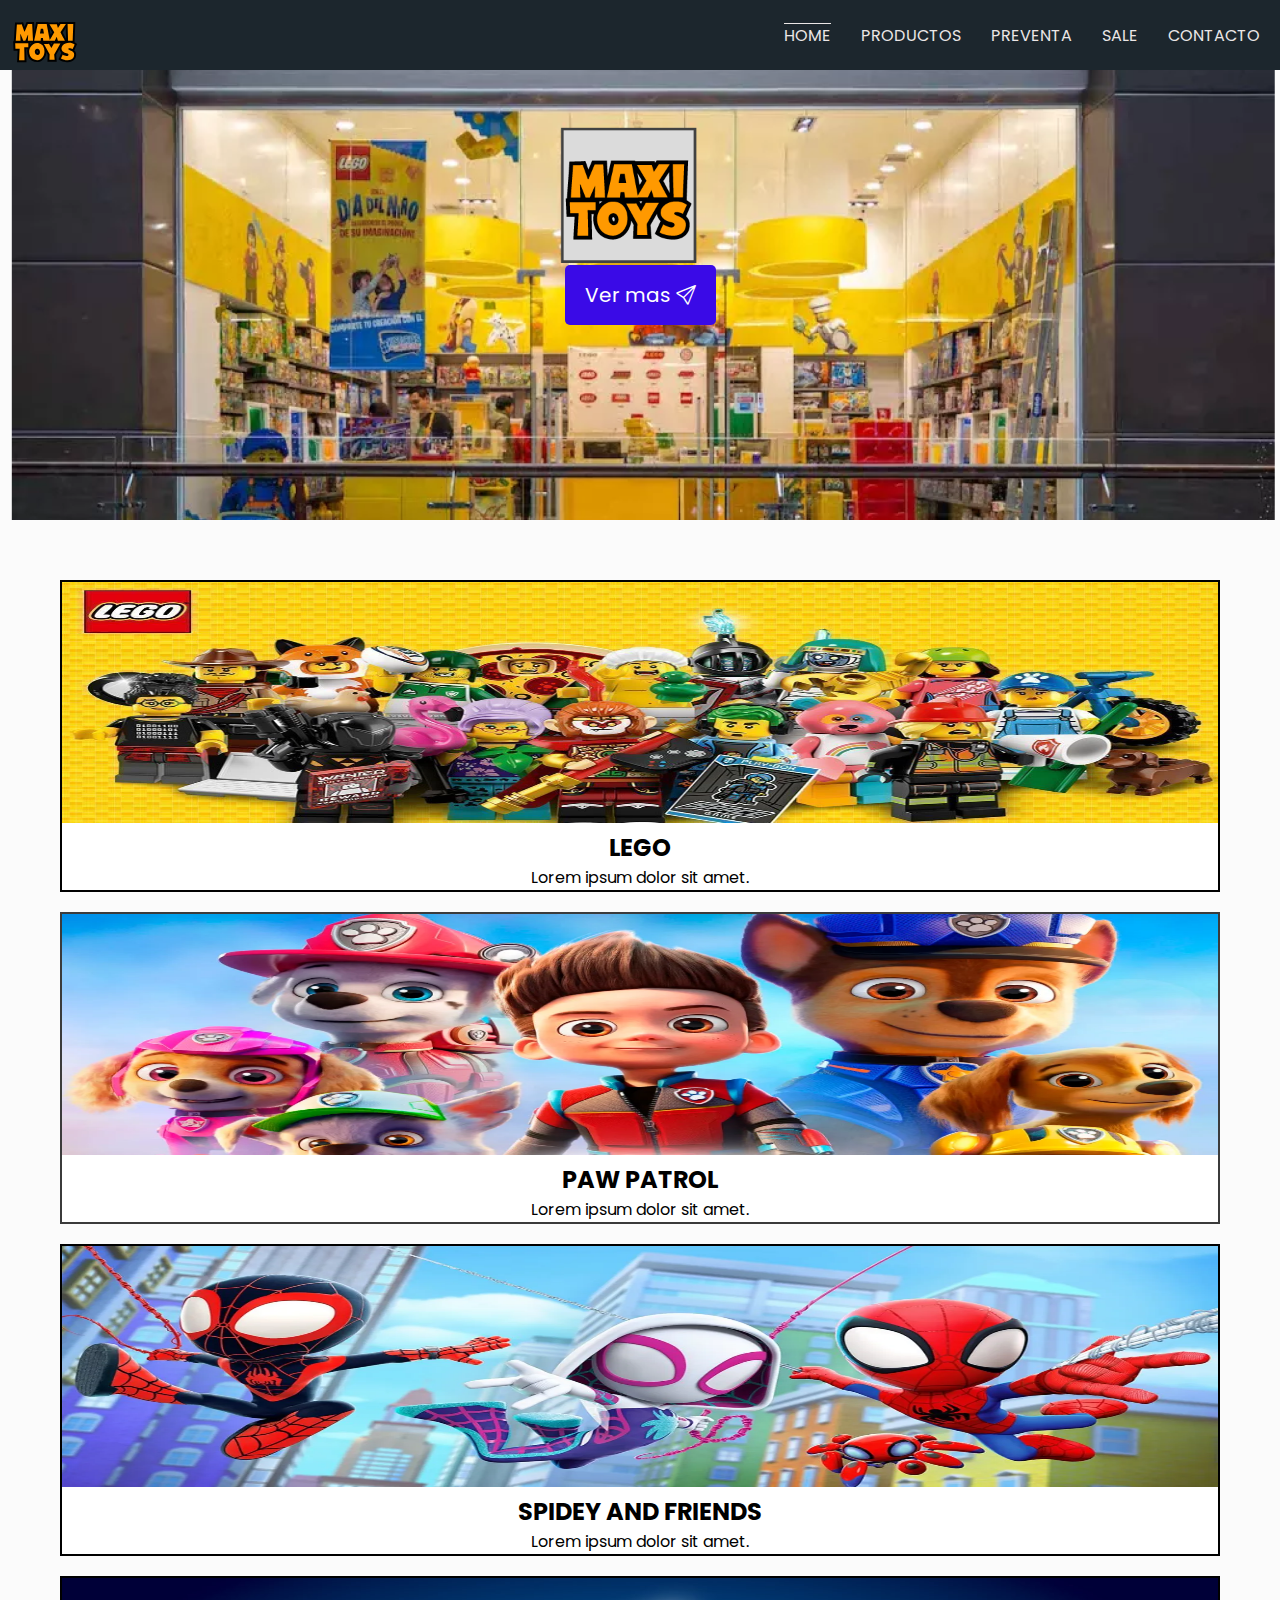
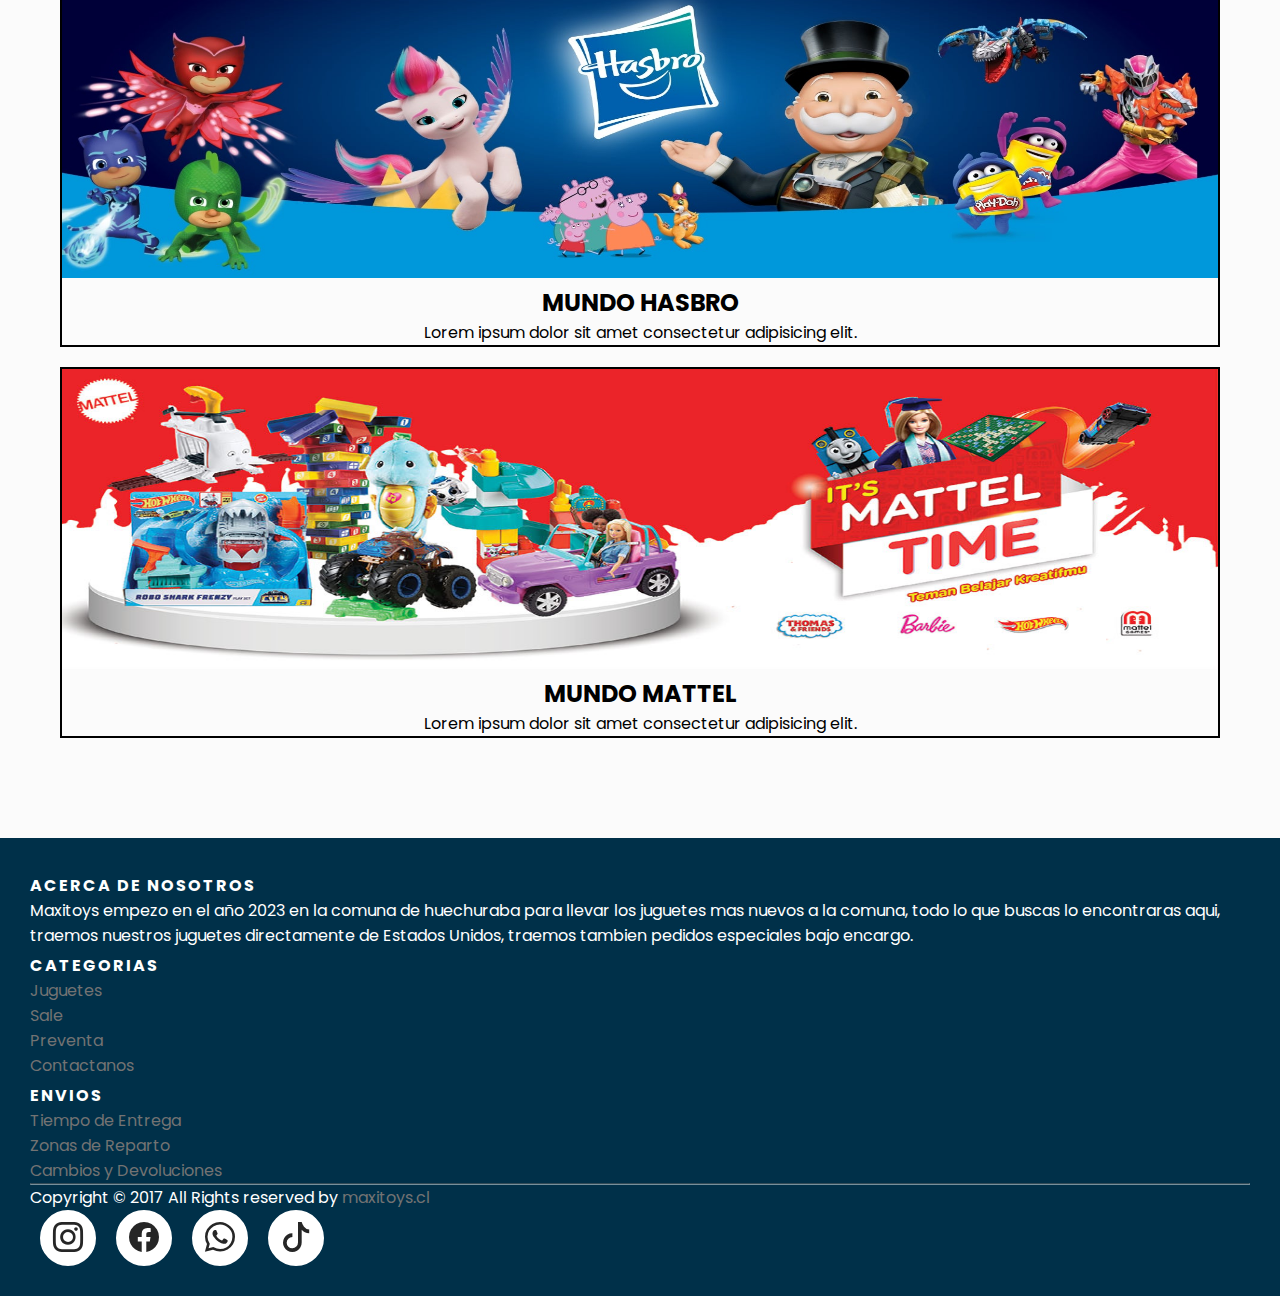
==== index.html @ bf6812b2 "este es mi proyecto" ====
<!DOCTYPE html>
<html lang="en">
<head>
    <meta charset="UTF-8">
    <meta name="viewport" content="width=device-width, initial-scale=1.0">
    <link href="https://cdn.jsdelivr.net/npm/bootstrap@5.3.2/dist/css/bootstrap.min.css" rel="stylesheet" integrity="sha384-T3c6CoIi6uLrA9TneNEoa7RxnatzjcDSCmG1MXxSR1GAsXEV/Dwwykc2MPK8M2HN" crossorigin="anonymous">
    <link rel="stylesheet" href="./styles/main.css">
    <link rel="stylesheet" href="https://cdn.jsdelivr.net/npm/bootstrap-icons@1.11.1/font/bootstrap-icons.css">
    <title>Document</title>
</head>
<body>
    <!-- ---------------------------------menu de navegacion------------------------->

 <nav class="menu__navegacion">
       <div class="logo">
           <a href=""><img src="./imagenes/nuevo logo.svg" alt="logo">
           </div></a>
        <ul class="menu_lista">
                   <li class="item_menu active"><a class="item_menu_link" href="./index.html">Home</a></li>
                   <li class="item_menu"> <a class="item_menu_link" href="./paginas/productos.html">Productos</a></li>
                   <li class="item_menu"> <a class="item_menu_link" href="./paginas/preventa.html">Preventa</a></li>
                   <li class="item_menu"> <a class="item_menu_link" href="./paginas/sale.html">Sale</a></li>
                   <li class="item_menu"> <a class="item_menu_link" href="./paginas/contacto.html">Contacto</a></li>
   
       </ul>
      
 </nav>

 <!-------------------------------- header--------------------------------------->
 <header class="anuncio_principal">
    
    <button>Ver mas <i class="bi bi-send"></i></button>
 </header>

<!-----------------------main---------------------------------->
<main>
    <section class="productos">

        <div class="verde">
            <a href="./paginas/productos.html"><img src="./imagenes/pawpatrolestreno.jpg.webp" alt="">
            </a>
            <h2>PAW PATROL</h2>
            <p>Lorem ipsum dolor sit amet.</p>
        </div>


        <div class="rojo"> 
            <a href="./paginas/productos.html"> <img src="./imagenes/spidey-and-his-amazing-friends.webp" alt="">
            </a>
            <h2>SPIDEY AND FRIENDS</h2>
            <p>Lorem ipsum dolor sit amet.</p>
        </div>


        <div class="amarillo">
            <a href="./paginas/productos.html">
                <img src="./imagenes/arte-1200x630-recuperado_b64503fd-a3c8-4148-9c1f-fc9bdb7682ab.webp" alt="">
            </a>
            <h2>LEGO </h2>
            <p> Lorem ipsum dolor sit amet.</p>

        </div>
        <div class="hasbro">
            <a href="#"> <img src="./imagenes/shop-home-bsa-image-desktop.jpeg" alt=""></a>
            <h2>MUNDO HASBRO</h2>
            <p>Lorem ipsum dolor sit amet consectetur adipisicing elit.</p>

        </div>
        <div class="mattel">
            <a href="#"><img src="./imagenes/Mattel Official Store Klik Indomaret.jpeg" alt=""></a>
            <h2>MUNDO MATTEL</h2>
            <p>Lorem ipsum dolor sit amet consectetur adipisicing elit.</p>
        </div>


    </section>
   
</main>


<!----------------------------footer-------------------------------------------------------------------->
<footer class="site_footer">
    <div class="container">
        <div class="row">
            <div class="col-sm-12 col-md-6">
                <h6>Acerca de Nosotros</h6>
                <p class="text-justify">Maxitoys empezo en el año 2023 en la comuna 
                    de huechuraba para llevar los juguetes mas nuevos a la comuna, todo
                    lo que buscas lo encontraras aqui, traemos nuestros juguetes directamente 
                    de Estados Unidos, traemos tambien pedidos especiales bajo encargo.</p>
            </div>
            <div class="col-xs-6 col-md-3">
                <h6>Categorias</h6>
                <ul class="footer_links">
                    <li><a href="#">Juguetes</a></li>
                    <li><a href="#">Sale</a></li>
                    <li><a href="#">Preventa</a></li>
                    <li><a href="#">Contactanos</a></li>
                </ul>
            </div>
            
            <div class="col-xs-6 col-md-3">
                <h6>Envios</h6>
                <ul class="footer_links">
                    <li><a href="#">Tiempo de Entrega</a></li>
                    <li><a href="#">Zonas de Reparto</a></li>
                    <li><a href="#">Cambios y Devoluciones</a></li>

                </ul>
            </div>
            <hr>
            <div class="container">
                <div class="row">
                    <div class="col-md-8 col-sm-6 col-xs-12">
                        <p class="copyright-text"> Copyright &copy; 2017 All Rights reserved by <a href="#">maxitoys.cl</a></p>
                    </div>

                </div>

            </div>
            <div class="col-md-4 col-sm-6 col-xs-12">
                <ul class="lista_footer">
                    <li> 
                        <a href=""><i class="bi bi-instagram icon"></i></a>
                    </li>
                    <li>
                        <a href=""><i class="bi bi-facebook icon"></i></a>
                    </li>
                    <li>
                        <a href=""><i class="bi bi-whatsapp icon"></i></a>
                    </li>
                    <li>
                        <a href=""><i class="bi bi-tiktok icon"></i></a>
                    </li>
                </ul>
         
            </div>
            

        </div>

    </div>

</footer>
<script src="https://cdn.jsdelivr.net/npm/bootstrap@5.3.2/dist/js/bootstrap.bundle.min.js" integrity="sha384-C6RzsynM9kWDrMNeT87bh95OGNyZPhcTNXj1NW7RuBCsyN/o0jlpcV8Qyq46cDfL" crossorigin="anonymous"></script>  

</body>
</html>
---- styles/main.css ----
@import url('https://fonts.googleapis.com/css2?family=Poppins:wght@300&family=Red+Hat+Display:wght@500&family=Roboto&display=swap');
*{
    margin: 0;
    padding: 0;
    box-sizing: 0;
    font-family: 'Poppins', sans-serif;

}
body{
    background-color: rgba(251, 251, 251, 0.885);
}


/************* menu navegacion ***********************/
.menu__navegacion{
    display: flex;
    flex-direction: row;
    justify-content: space-between;
    padding: 10px;
    background-color:#1c262d;
    position: sticky;
    top:0;
}
.menu_lista{
    display: flex;
    justify-content: space-between;
    align-items: center;
    list-style-type: none;
    gap: 20px;
    flex-direction:row;
    cursor: pointer;
}
.item_menu_link{
    text-decoration: none;
    text-transform: uppercase;
    color:#ebe6e6;
    margin-right: 10px;
    cursor: pointer;
}
.menu_lista a:hover{
    color:rgb(255, 39, 197);
}

.active a{
    text-decoration:overline; 
}


.logo{
    width: 70px;
    height: 50px;
    cursor: pointer;

}
/********************** header **********************/

   
    

.anuncio_principal{
    width: 100%;
    height: 50vh;
    min-height: 350px;
    background: url(../imagenes/banner-pagina-web-maxitoys.png);
    background-size: cover;
    background-position: center;
   display: flex;
   flex-direction: column;
   justify-content:center;
   align-items:center

}
header h1{
    font-size: 40px;
    text-align: center;
    color: #fff;
    text-transform: capitalize;
    background-color: #1e191cf1; 
    border-radius: 3px;
    width: 500px;
}
header button{
    padding: 15px 20px;
    font-size: 20px;
    border:none;
    border-radius: 5px;
    outline: none;
    cursor: pointer;
    background: #3a0ae7;
    margin: 20px;
    color: #fff;
  
}
/********* main *********/


   /************** pagina principal***********/

.productos{
    display: grid;
    grid-template-columns: 1fr 1fr 1fr;
    grid-row: 1fr  ;
    grid-template-areas: 
    " amarillo rojo verde "
    " hasbro hasbro hasbro "
    "mattel mattel mattel";
    margin: 60px;
    gap:20px;
}
.hasbro{
    grid-area: hasbro;
    text-align: center;
    border: 2px solid black;

}
.hasbro img{
    width: 100%;
    height: 300px;
}
.mattel{
    grid-area: mattel;
    text-align: center;
    border: 2px solid black;
}
.mattel img{
    width: 100%;
    height: 300px;
}
.rojo{
    background-color:#fff;
    grid-area: rojo;
    border: 2px solid black;
    text-align: center;

}
.rojo img{
    width: 100%;
    height:241px;
}
.verde img{
    width: 100%;
    height: 241px;
    
}
.amarillo img{
    width: 100%;
    height: 241px;
}
.amarillo{
    background-color: #fff;
    grid-area: amarillo;
    border: 2px solid black;
    text-align: center;
}
.verde{
    background-color:#fff;
    grid-area: verde;
    border: 2px solid rgba(0, 0, 0, 0.767);
    text-align:center;

}

/************ footer ***********/
footer{
    margin-top: 100px;
    background-color:#003049;
    padding: 30px;
    color: #fff;
    display: flex;
    justify-content: center;
   
}
.lista_footer{
    display: flex;
    
  
}
.lista_footer li{
    list-style: none;
    
}
.lista_footer li a{
    width: 50px;
    height: 50px;
    background-color: #fff;
    text-align: center;
    line-height: 50px;
    font-size: 30px;
    margin: 0 10px;
    display: block;
    border-radius: 50%;
    position: relative;
    overflow: hidden;
    border: 3px solid #fff;
    z-index: 1;
}
.lista_footer li a .icon{
    position: relative;
    color:#262626;
    transition: .5s;
    z-index: 3;
}
.lista_footer li a:hover .icon{
    color: #fffefe;
}
    
.lista_footer li a:before {
    content: "";
    position: absolute;
    top:100%;
    left:0;
    width: 100%;
    height: 100%;
    transition: .5s;
    z-index: 2;
    
}
.lista_footer li a:hover:before{
    top:0;
}
.lista_footer li:nth-child(1) a:before{
    background: #dd2a7b;
    
}
.lista_footer li:nth-child(2) a:before{
    background: #3b5999;
}
.lista_footer li:nth-child(3) a:before{
    background: #25d366;
}
.lista_footer li:nth-child(4) a:before{
    background: #040404;
}
.site_footer hr{
    border-top-color: #bbb;
    opacity: 0.5;
}
.site_footer hr.small{
    margin: 20px 0;
}
.site_footer h6{
    color:#fff;
    font-size: 16px;
    text-transform: uppercase;
    margin-top: 5px;
    letter-spacing: 2px;
}
.site_footer a{
    color: #737373;
    text-decoration: none;
}
.site_footer a:hover{
    color: #3366cc;
    text-decoration: none;
}
.footer_links{
    padding-left: 0;
    list-style: none;
}
.footer_links li{
    display: block;
}
.footer_links a{
    color:#737373;
}
.footer_links a:active, .footer-links a:focus, .footer-links a:hover{
    color:#3366cc;
    text-decoration: none;
}
.footer_links .inline li{
    display: inline-block;
}





@media screen and (max-width: 780px)
{
.menu__navegacion ul{
    display: flex;
    flex-direction: column;
    position: fixed;
    justify-content: start;
    top: 55px;
    background-color: #fff;
    width: 100%;
    height: calc(100vh - 55px);
    transform: translate(-101%);
    text-align: center;
    overflow: hidden;
}
.menu__navegacion li{
    padding: 15px;
}
.menu__navegacion li:first-child{
    margin-top: 50px;
}
.menu__navegacion li a{
    font-size: 1rem;
}
 }
 .productos{
    display: grid;
    grid-template-columns: 1fr;
    grid-template-areas: 
    "amarillo "
    "verde"
    "rojo"
    "hasbro"
    "mattel";
 }
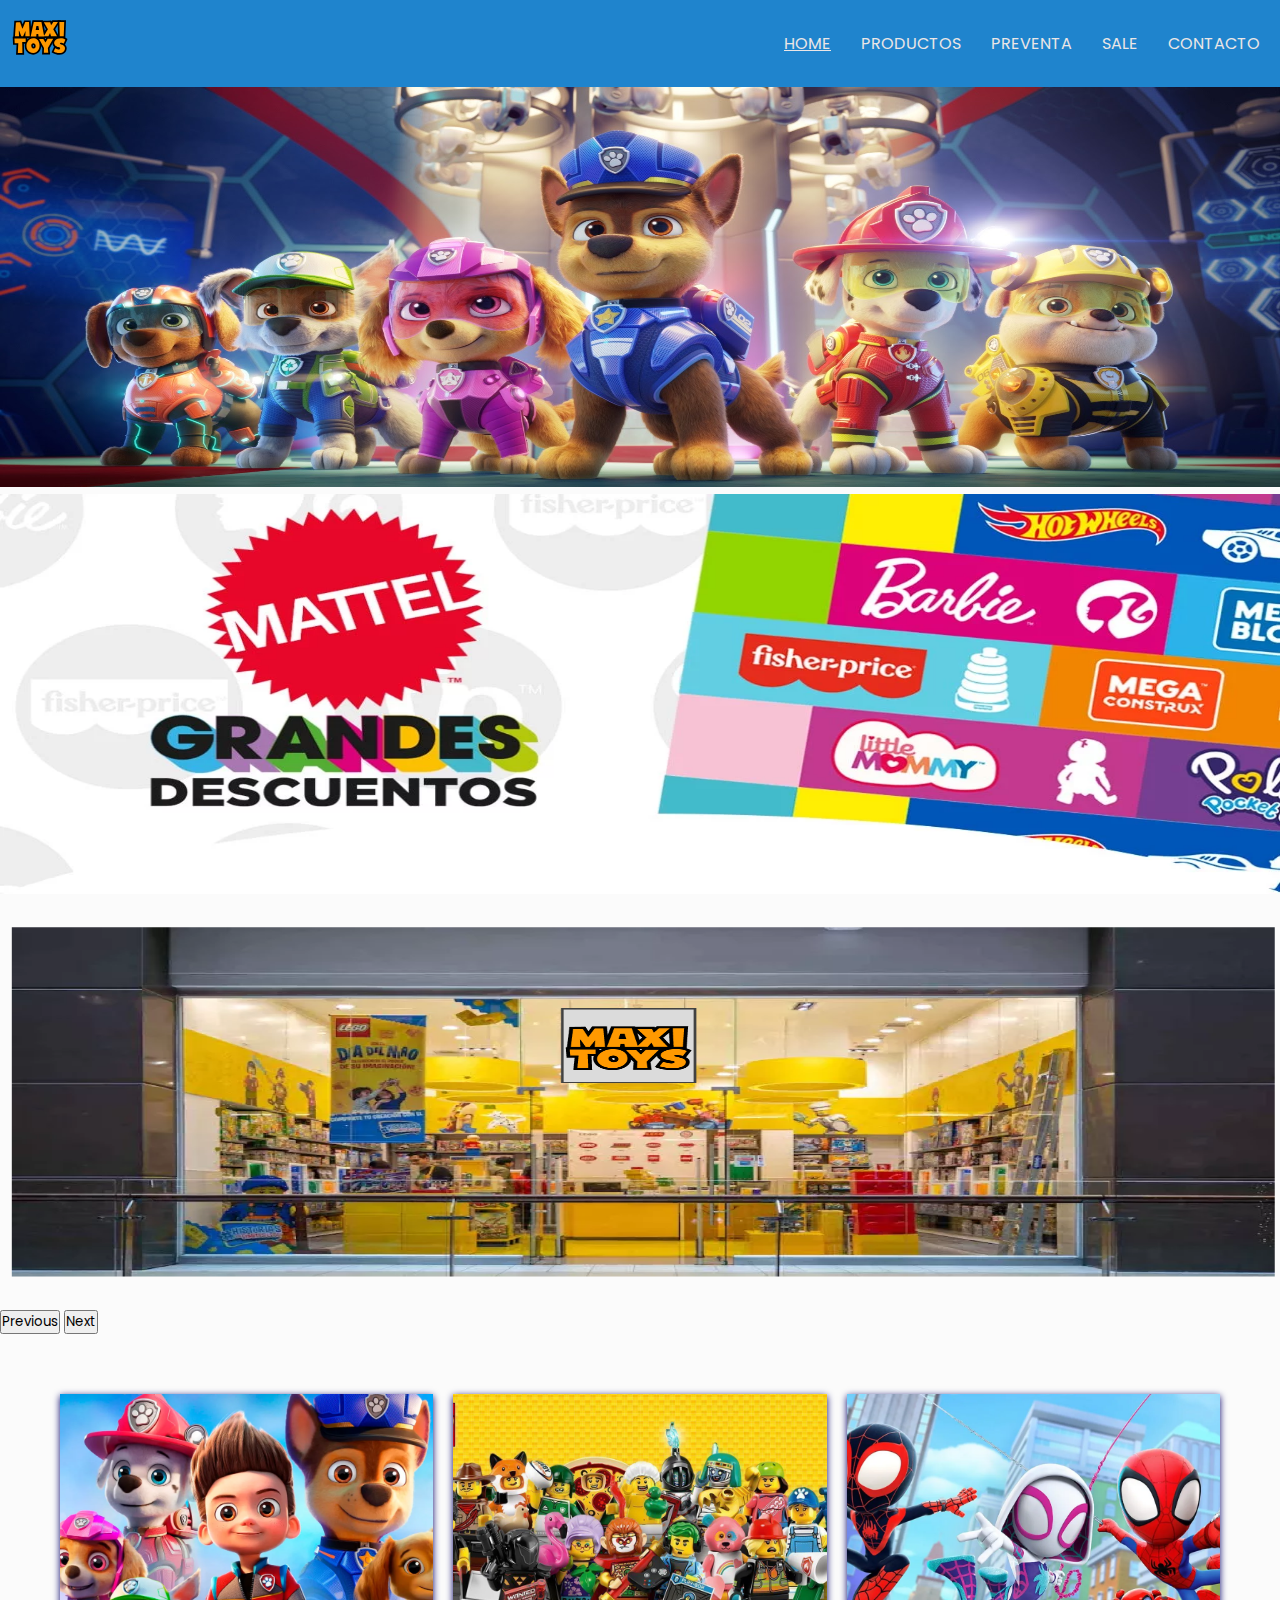
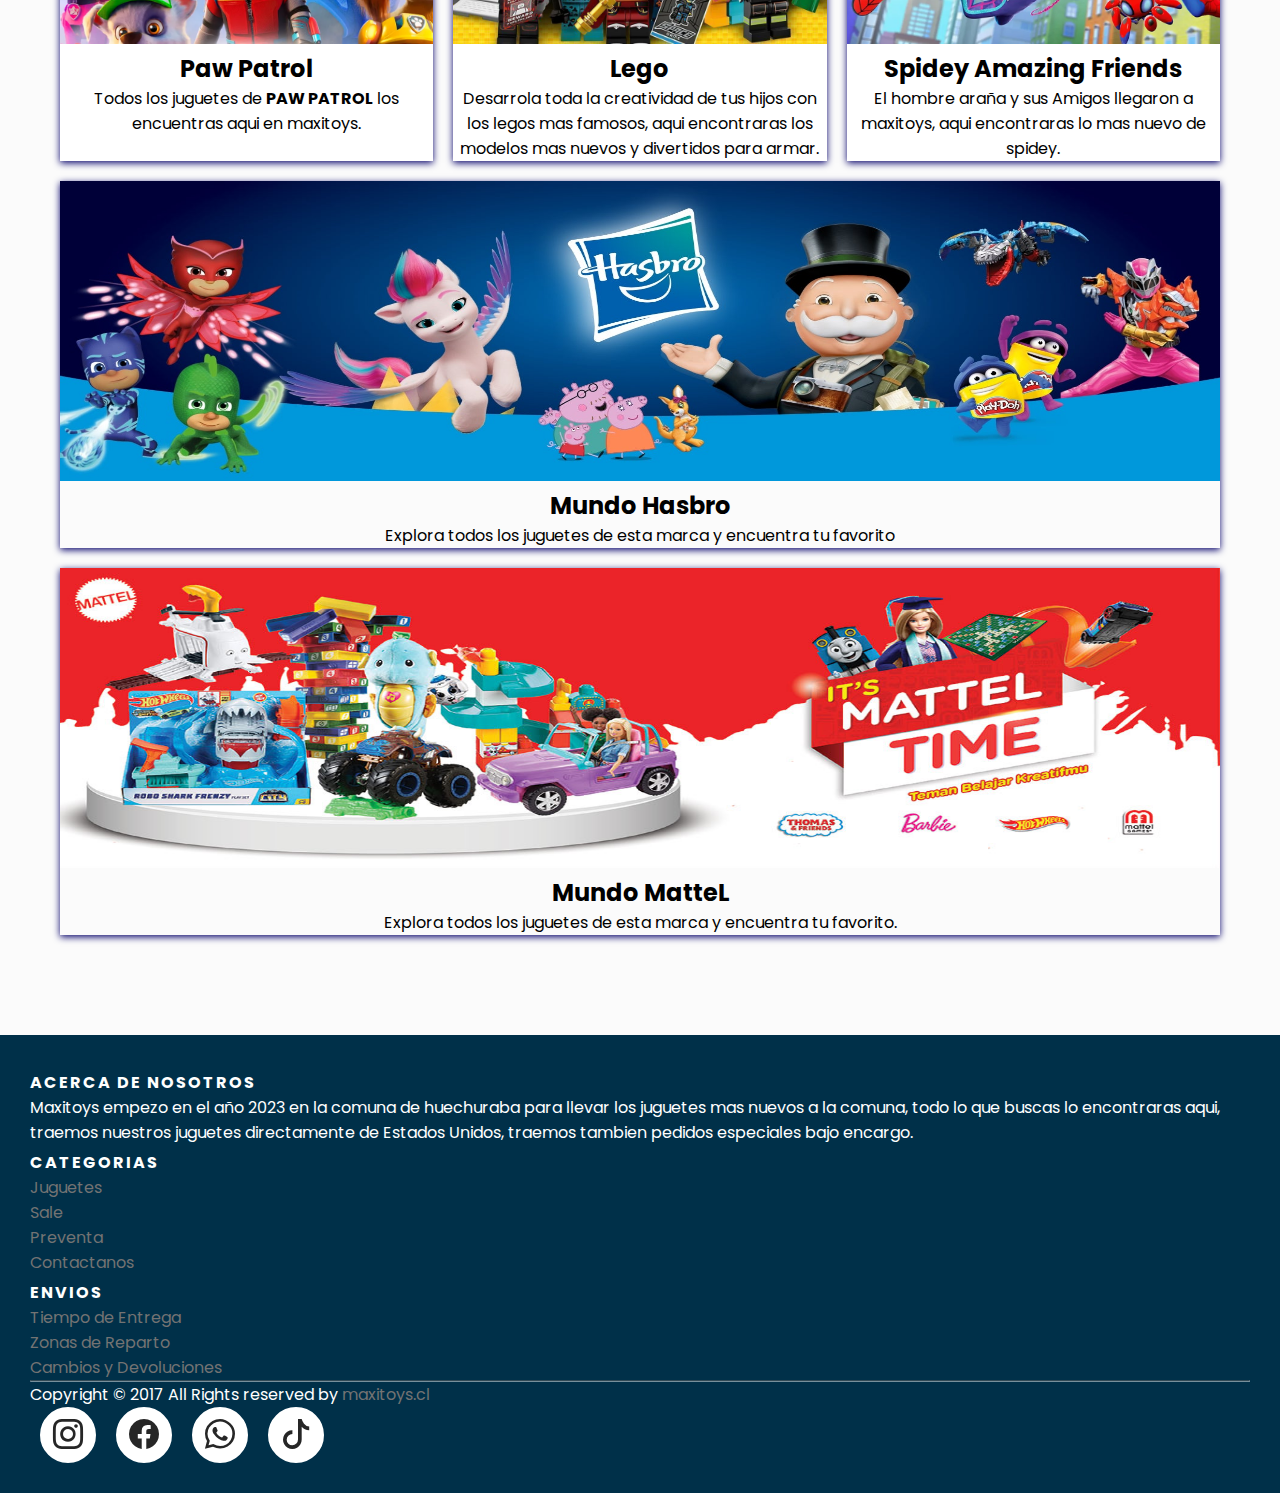
==== commit 14364892: "agrege carousel con bootstrap" ====
--- a/index.html
+++ b/index.html
@@ -13,7 +13,7 @@
 
  <nav class="menu__navegacion">
        <div class="logo">
-           <a href=""><img src="./imagenes/nuevo logo.svg" alt="logo">
+           <a href="./index.html"><img src="./imagenes/nuevo logo.svg" alt="logo">
            </div></a>
         <ul class="menu_lista">
                    <li class="item_menu active"><a class="item_menu_link" href="./index.html">Home</a></li>
@@ -21,55 +21,79 @@
                    <li class="item_menu"> <a class="item_menu_link" href="./paginas/preventa.html">Preventa</a></li>
                    <li class="item_menu"> <a class="item_menu_link" href="./paginas/sale.html">Sale</a></li>
                    <li class="item_menu"> <a class="item_menu_link" href="./paginas/contacto.html">Contacto</a></li>
-   
-       </ul>
-      
+       </ul>  
  </nav>
 
  <!-------------------------------- header--------------------------------------->
- <header class="anuncio_principal">
+ <header>
     
-    <button>Ver mas <i class="bi bi-send"></i></button>
+    <div id="carouselExampleAutoplaying" class="carousel slide" data-bs-ride="carousel">
+        <div class="carousel-inner">
+          <div class="carousel-item active">
+            <img src="./imagenes/baner paw patrol mighty movie.jpeg" class="d-block w-100" alt="...">
+          </div>
+          <div class="carousel-item">
+            <img src="./imagenes/banner-principal-m-mattel.webp" class="d-block w-100" alt="...">
+          </div>
+          <div class="carousel-item">
+            <img src="./imagenes/banner-pagina-web-maxitoys.png" class="d-block w-100" alt="...">
+          </div>
+        </div>
+        <button class="carousel-control-prev" type="button" data-bs-target="#carouselExampleAutoplaying" data-bs-slide="prev">
+          <span class="carousel-control-prev-icon" aria-hidden="true"></span>
+          <span class="visually-hidden">Previous</span>
+        </button>
+        <button class="carousel-control-next" type="button" data-bs-target="#carouselExampleAutoplaying" data-bs-slide="next">
+          <span class="carousel-control-next-icon" aria-hidden="true"></span>
+          <span class="visually-hidden">Next</span>
+        </button>
+      </div>
+
  </header>
 
 <!-----------------------main---------------------------------->
 <main>
     <section class="productos">
 
-        <div class="verde">
+        <div class="carta_producto paw">
             <a href="./paginas/productos.html"><img src="./imagenes/pawpatrolestreno.jpg.webp" alt="">
             </a>
-            <h2>PAW PATROL</h2>
-            <p>Lorem ipsum dolor sit amet.</p>
+            <h2>Paw Patrol</h2>
+            <p>Todos los juguetes de <strong>PAW PATROL</strong> los encuentras aqui en
+                maxitoys.</p>
         </div>
 
 
-        <div class="rojo"> 
+        <div class="carta_producto spidey"> 
             <a href="./paginas/productos.html"> <img src="./imagenes/spidey-and-his-amazing-friends.webp" alt="">
             </a>
-            <h2>SPIDEY AND FRIENDS</h2>
-            <p>Lorem ipsum dolor sit amet.</p>
+            <h2>Spidey Amazing Friends</h2>
+            <p>El hombre araña y sus Amigos
+                llegaron a maxitoys, aqui encontraras lo mas nuevo de spidey.</p>
         </div>
 
 
-        <div class="amarillo">
+        <div class="carta_producto lego">
             <a href="./paginas/productos.html">
                 <img src="./imagenes/arte-1200x630-recuperado_b64503fd-a3c8-4148-9c1f-fc9bdb7682ab.webp" alt="">
             </a>
-            <h2>LEGO </h2>
-            <p> Lorem ipsum dolor sit amet.</p>
+            <h2>Lego </h2>
+            <p> Desarrola toda la creatividad de tus hijos
+                con los legos mas famosos, aqui encontraras los modelos
+                mas nuevos y divertidos para armar.
+            </p>
 
         </div>
-        <div class="hasbro">
+        <div class="banner_producto mattel">
             <a href="#"> <img src="./imagenes/shop-home-bsa-image-desktop.jpeg" alt=""></a>
-            <h2>MUNDO HASBRO</h2>
-            <p>Lorem ipsum dolor sit amet consectetur adipisicing elit.</p>
+            <h2>Mundo Hasbro</h2>
+            <p>Explora todos los juguetes de esta marca y encuentra tu favorito</p>
 
         </div>
-        <div class="mattel">
+        <div class="banner_producto hasbro">
             <a href="#"><img src="./imagenes/Mattel Official Store Klik Indomaret.jpeg" alt=""></a>
-            <h2>MUNDO MATTEL</h2>
-            <p>Lorem ipsum dolor sit amet consectetur adipisicing elit.</p>
+            <h2>Mundo MatteL</h2>
+            <p>Explora todos los juguetes de esta marca y encuentra tu favorito.</p>
         </div>
 
 
--- a/styles/main.css
+++ b/styles/main.css
@@ -18,7 +18,7 @@
     flex-direction: row;
     justify-content: space-between;
     padding: 10px;
-    background-color:#1c262d;
+    background-color:#1f84cd;
     position: sticky;
     top:0;
 }
@@ -39,59 +39,27 @@
     cursor: pointer;
 }
 .menu_lista a:hover{
-    color:rgb(255, 39, 197);
+    color:#fdb204;
 }
 
 .active a{
-    text-decoration:overline; 
+    text-decoration:underline;
 }
 
 
 .logo{
-    width: 70px;
-    height: 50px;
+    width: 60px;
     cursor: pointer;
+    
 
 }
 /********************** header **********************/
 
-   
-    
-
-.anuncio_principal{
-    width: 100%;
-    height: 50vh;
-    min-height: 350px;
-    background: url(../imagenes/banner-pagina-web-maxitoys.png);
-    background-size: cover;
-    background-position: center;
-   display: flex;
-   flex-direction: column;
-   justify-content:center;
-   align-items:center
-
-}
-header h1{
-    font-size: 40px;
-    text-align: center;
-    color: #fff;
-    text-transform: capitalize;
-    background-color: #1e191cf1; 
-    border-radius: 3px;
-    width: 500px;
-}
-header button{
-    padding: 15px 20px;
-    font-size: 20px;
-    border:none;
-    border-radius: 5px;
-    outline: none;
-    cursor: pointer;
-    background: #3a0ae7;
-    margin: 20px;
-    color: #fff;
-  
-}
+ .carousel-item img{
+    width: 100%;
+    height: 400px;
+ }
+
 /********* main *********/
 
 
@@ -99,67 +67,52 @@
 
 .productos{
     display: grid;
-    grid-template-columns: 1fr 1fr 1fr;
-    grid-row: 1fr  ;
-    grid-template-areas: 
-    " amarillo rojo verde "
-    " hasbro hasbro hasbro "
-    "mattel mattel mattel";
+    grid-template-columns: repeat(3, 1fr);
+    grid-template-rows: repeat(3, 1fr);
     margin: 60px;
     gap:20px;
+    grid-template-areas:
+     "paw  lego spidey "
+     " mattel mattel mattel" 
+     " hasbro hasbro hasbro" ;
+}
+.banner_producto{
+    text-align: center;
+    box-shadow: 0 2px 7px #08046b;
+    
+}
+.mattel{
+    grid-area: mattel;
 }
 .hasbro{
     grid-area: hasbro;
-    text-align: center;
-    border: 2px solid black;
-
-}
-.hasbro img{
+}
+.banner_producto img{
     width: 100%;
     height: 300px;
 }
-.mattel{
-    grid-area: mattel;
-    text-align: center;
-    border: 2px solid black;
-}
-.mattel img{
-    width: 100%;
-    height: 300px;
-}
-.rojo{
-    background-color:#fff;
-    grid-area: rojo;
-    border: 2px solid black;
-    text-align: center;
-
-}
-.rojo img{
-    width: 100%;
-    height:241px;
-}
-.verde img{
-    width: 100%;
-    height: 241px;
-    
-}
-.amarillo img{
-    width: 100%;
-    height: 241px;
-}
-.amarillo{
+.carta_producto{
     background-color: #fff;
-    grid-area: amarillo;
-    border: 2px solid black;
-    text-align: center;
-}
-.verde{
-    background-color:#fff;
-    grid-area: verde;
-    border: 2px solid rgba(0, 0, 0, 0.767);
-    text-align:center;
-
-}
+    text-align: center;
+    box-shadow: 0 2px 7px #08046b;
+    
+}
+.paw{
+    grid-area: paw;
+}
+.lego{
+    grid-area: lego;
+}
+.spidey{
+    grid-area: spidey;
+}
+.carta_producto img{
+    width: 100%;
+    height: 250px;
+    object-fit: cover;
+   
+}
+
 
 /************ footer ***********/
 footer{
@@ -300,17 +253,17 @@
 .menu__navegacion li a{
     font-size: 1rem;
 }
- }
- .productos{
-    display: grid;
-    grid-template-columns: 1fr;
-    grid-template-areas: 
-    "amarillo "
-    "verde"
-    "rojo"
-    "hasbro"
-    "mattel";
- }
+.productos{
+   display: grid;
+   grid-template-columns: 1fr;
+   grid-template-areas: 
+   "amarillo "
+   "verde"
+   "rojo"
+   "hasbro"
+   "mattel";
+}
+}
 
   
   
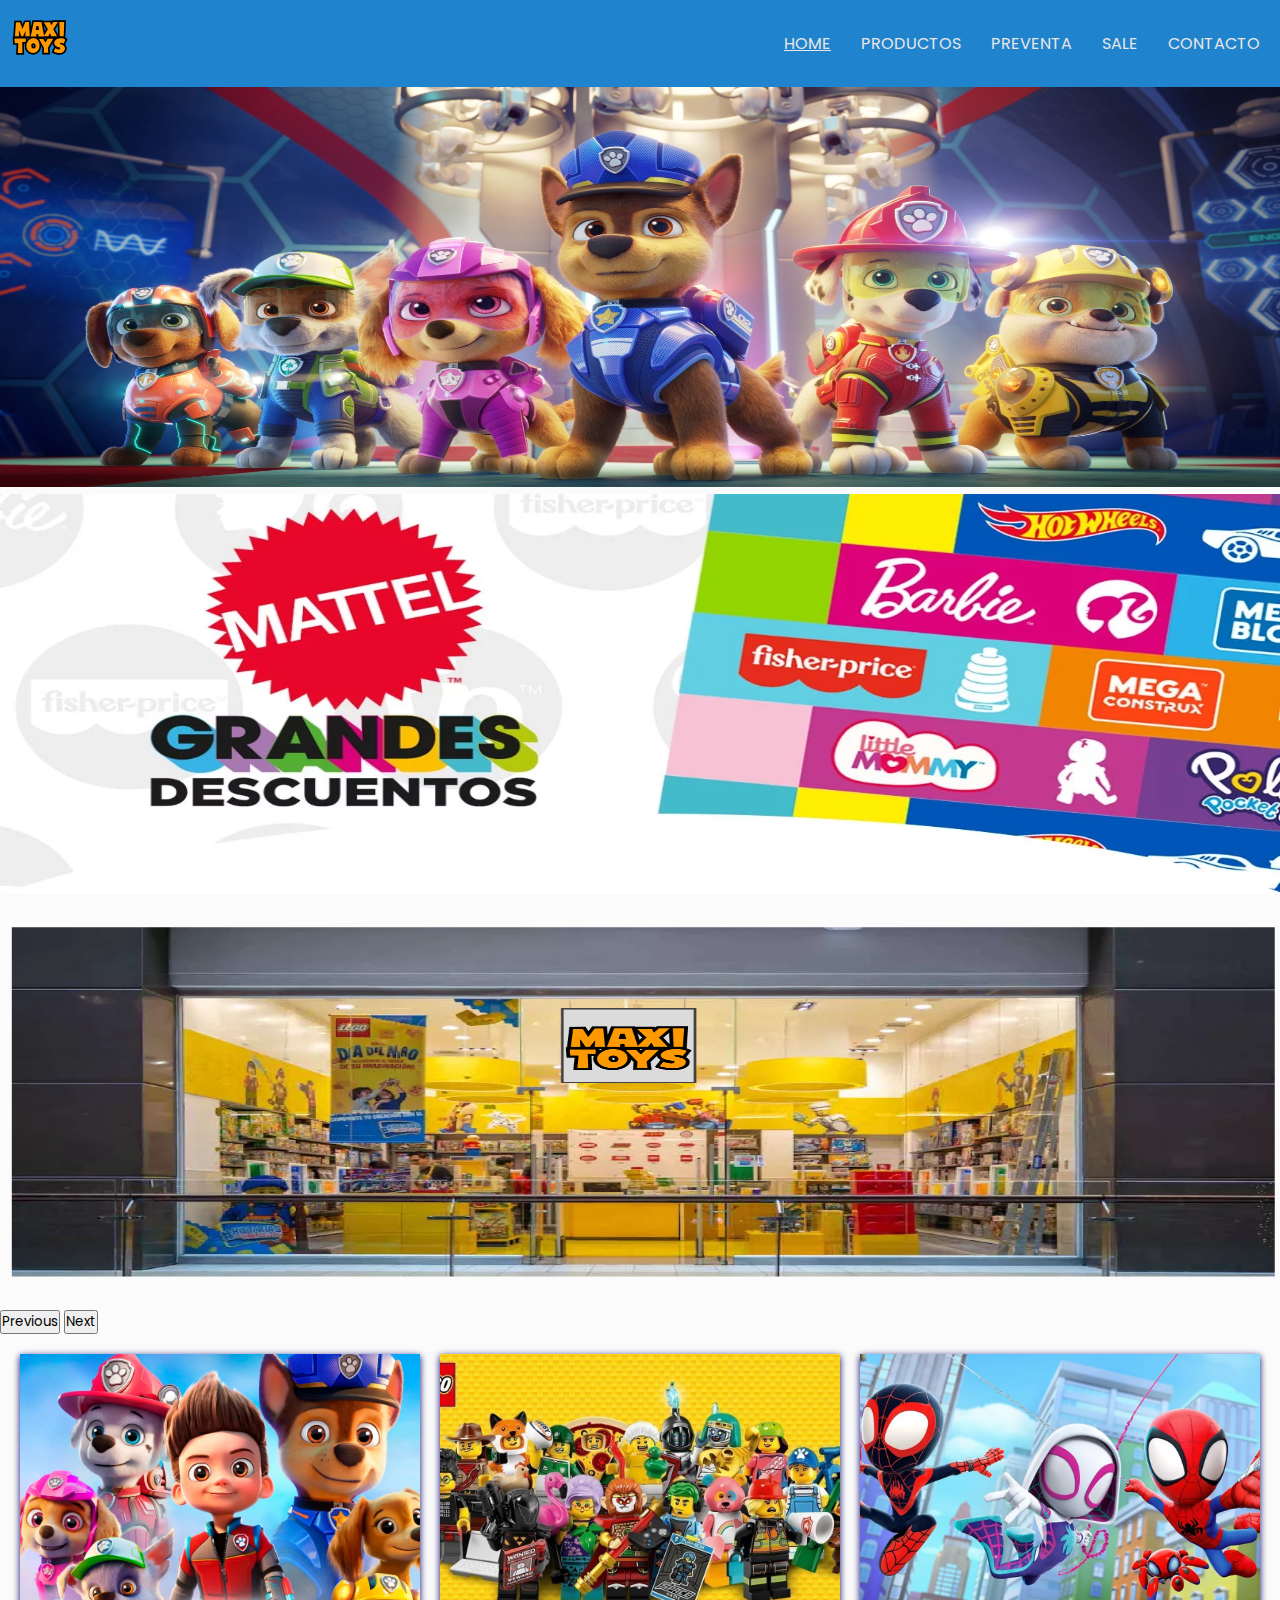
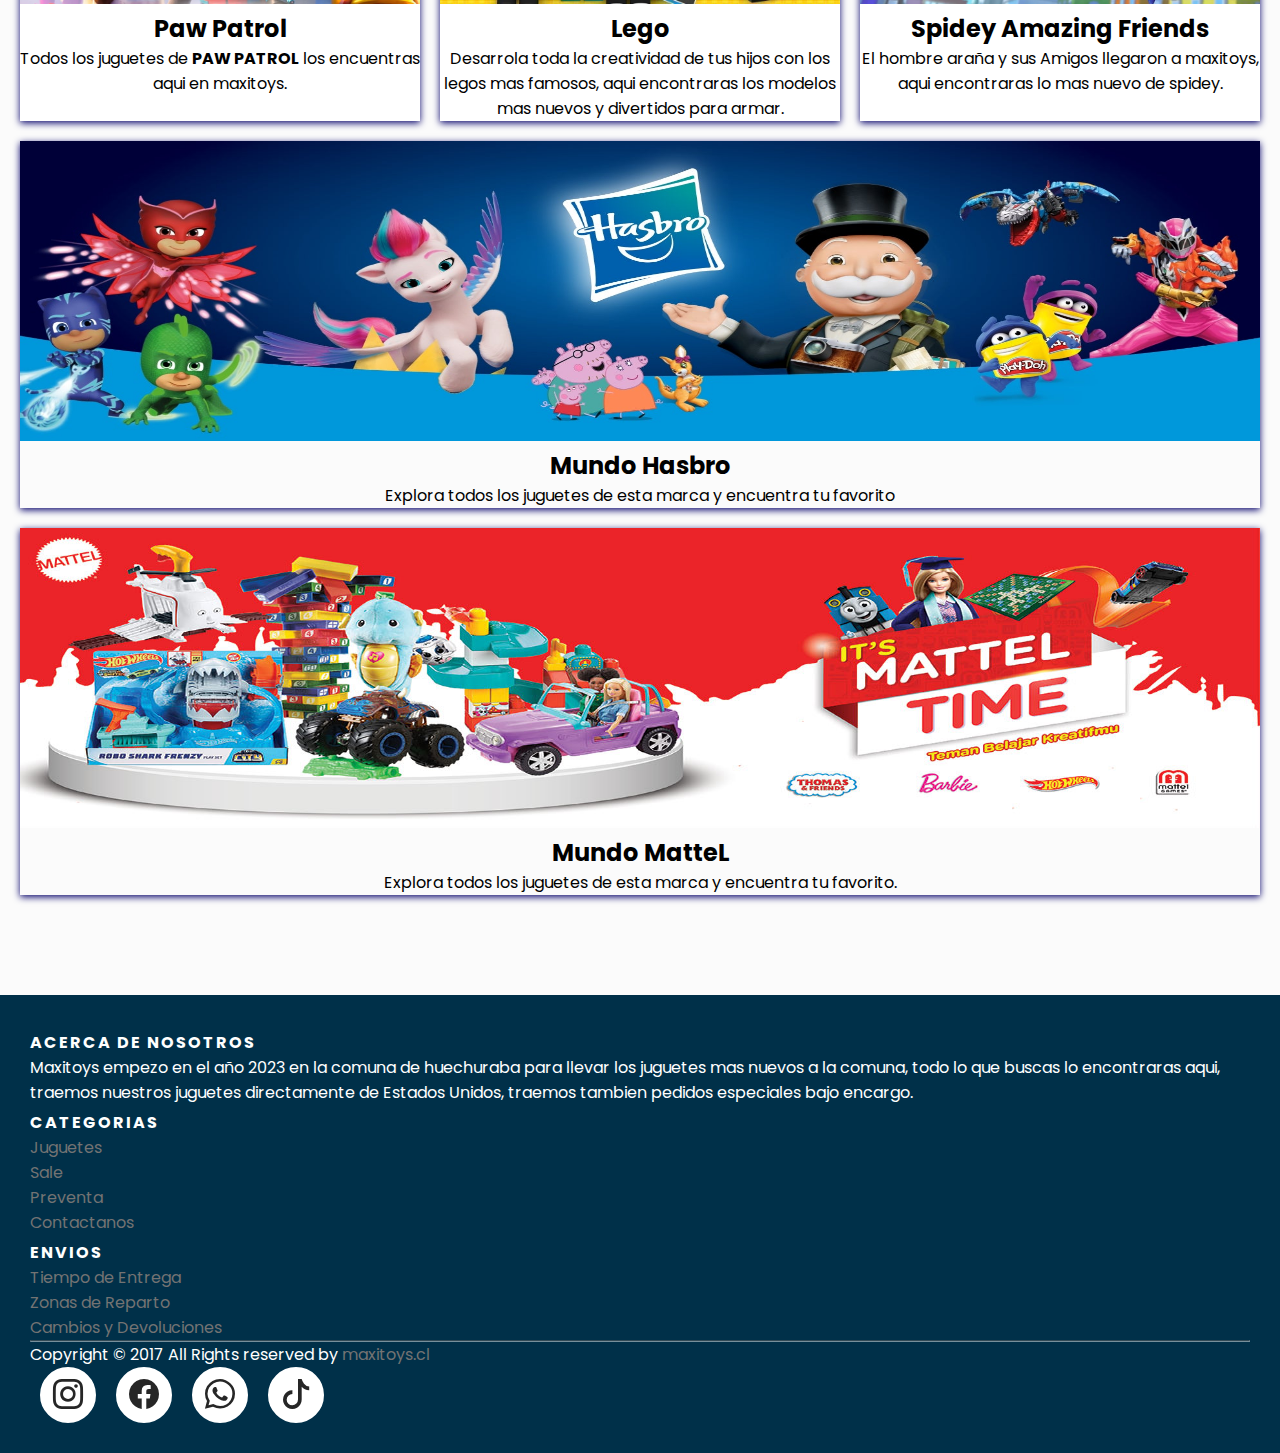
==== commit 6a4312f3: "cambie posicion de productods" ====
--- a/index.html
+++ b/index.html
@@ -23,6 +23,7 @@
                    <li class="item_menu"> <a class="item_menu_link" href="./paginas/contacto.html">Contacto</a></li>
        </ul>  
  </nav>
+ 
 
  <!-------------------------------- header--------------------------------------->
  <header>
--- a/styles/main.css
+++ b/styles/main.css
@@ -69,7 +69,7 @@
     display: grid;
     grid-template-columns: repeat(3, 1fr);
     grid-template-rows: repeat(3, 1fr);
-    margin: 60px;
+    margin: 20px;
     gap:20px;
     grid-template-areas:
      "paw  lego spidey "
@@ -232,20 +232,15 @@
 @media screen and (max-width: 780px)
 {
 .menu__navegacion ul{
-    display: flex;
-    flex-direction: column;
-    position: fixed;
-    justify-content: start;
-    top: 55px;
-    background-color: #fff;
-    width: 100%;
-    height: calc(100vh - 55px);
-    transform: translate(-101%);
-    text-align: center;
-    overflow: hidden;
+overflow: hidden;
+
+flex-direction: column;
+
+
+    
 }
 .menu__navegacion li{
-    padding: 15px;
+    padding: 5px;
 }
 .menu__navegacion li:first-child{
     margin-top: 50px;
@@ -255,13 +250,13 @@
 }
 .productos{
    display: grid;
-   grid-template-columns: 1fr;
+   grid-template-columns: 100%;
    grid-template-areas: 
-   "amarillo "
-   "verde"
-   "rojo"
+   "paw"
+   "spidey"
    "hasbro"
-   "mattel";
+   "mattel"
+   "lego";
 }
 }
 
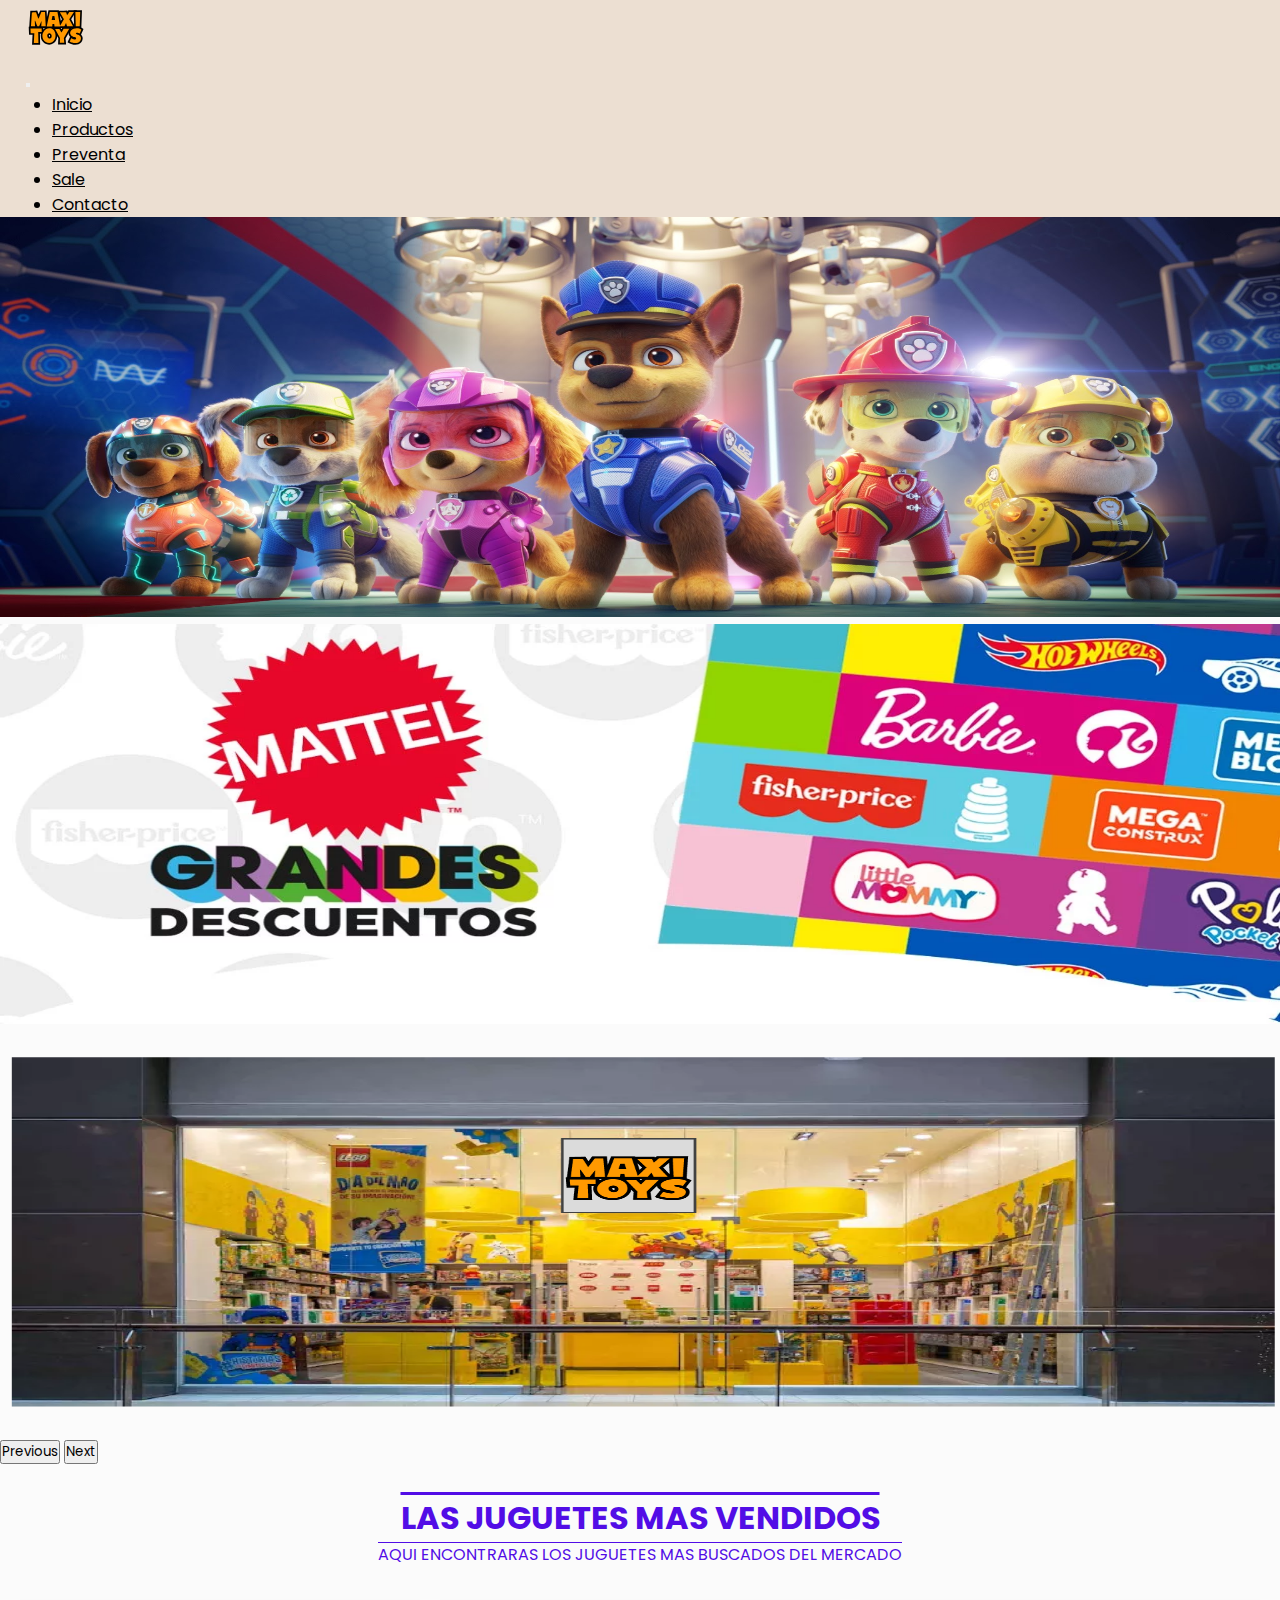
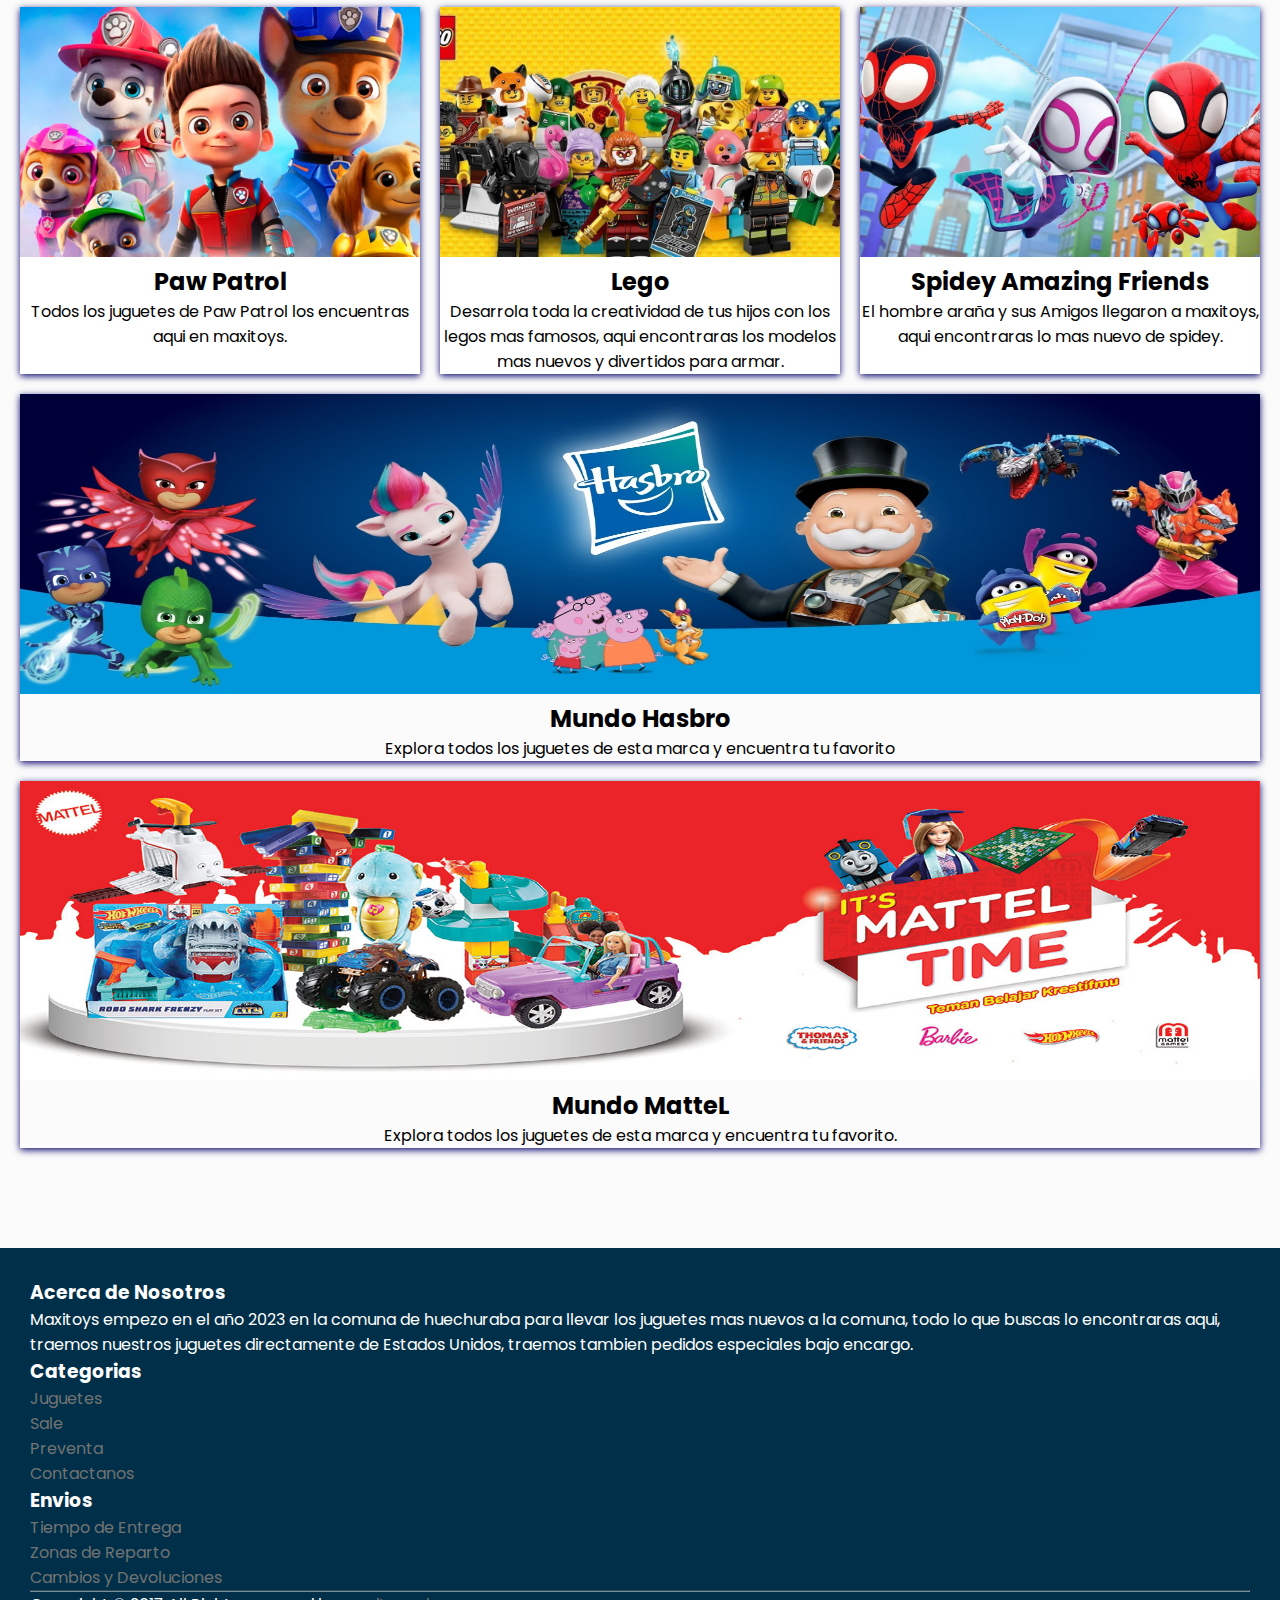
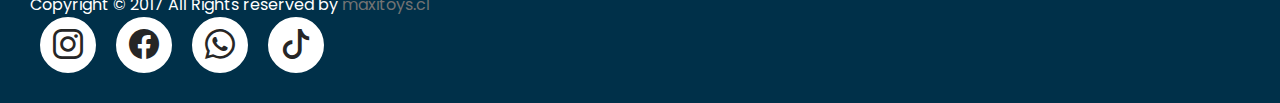
==== commit d459c0c8: "hice correcciones del tutor" ====
--- a/index.html
+++ b/index.html
@@ -6,28 +6,45 @@
     <link href="https://cdn.jsdelivr.net/npm/bootstrap@5.3.2/dist/css/bootstrap.min.css" rel="stylesheet" integrity="sha384-T3c6CoIi6uLrA9TneNEoa7RxnatzjcDSCmG1MXxSR1GAsXEV/Dwwykc2MPK8M2HN" crossorigin="anonymous">
     <link rel="stylesheet" href="./styles/main.css">
     <link rel="stylesheet" href="https://cdn.jsdelivr.net/npm/bootstrap-icons@1.11.1/font/bootstrap-icons.css">
-    <title>Document</title>
+    <title>Maxitoys</title>
 </head>
 <body>
     <!-- ---------------------------------menu de navegacion------------------------->
-
- <nav class="menu__navegacion">
-       <div class="logo">
-           <a href="./index.html"><img src="./imagenes/nuevo logo.svg" alt="logo">
-           </div></a>
-        <ul class="menu_lista">
-                   <li class="item_menu active"><a class="item_menu_link" href="./index.html">Home</a></li>
-                   <li class="item_menu"> <a class="item_menu_link" href="./paginas/productos.html">Productos</a></li>
-                   <li class="item_menu"> <a class="item_menu_link" href="./paginas/preventa.html">Preventa</a></li>
-                   <li class="item_menu"> <a class="item_menu_link" href="./paginas/sale.html">Sale</a></li>
-                   <li class="item_menu"> <a class="item_menu_link" href="./paginas/contacto.html">Contacto</a></li>
-       </ul>  
- </nav>
- 
-
- <!-------------------------------- header--------------------------------------->
- <header>
-    
+<header>
+    <nav class=" navbar navbar-expand-lg">
+        <div>
+            <a href=""><img class="logo" src="./imagenes/nuevo logo.svg" alt=""></a>
+        </div>
+        <div class="container-fluid">
+          <button class="navbar-toggler" type="button" data-bs-toggle="collapse" data-bs-target="#navbarTogglerDemo01" aria-controls="navbarTogglerDemo01" aria-expanded="false" aria-label="Toggle navigation">
+            <span class="navbar-toggler-icon"></span>
+          </button>
+          <div class="collapse navbar-collapse navbar " id="navbarTogglerDemo01">
+            
+            <ul class="navbar-nav me-auto mb-2 mb-lg-0">
+              <li class="nav-item">
+                <a class="nav-link" aria-current="page" href="./index.html">Inicio</a>
+              </li>
+              <li class="nav-item">
+                <a class="nav-link " aria-current="page" href="./paginas/productos.html">Productos</a>
+              </li>
+              <li class="nav-item">
+                <a class="nav-link " aria-current="page" href="./paginas/preventa.html">Preventa</a>
+              </li>
+              <li class="nav-item">
+                <a class="nav-link" aria-current="page" href="./paginas/sale.html">Sale</a>
+              </li>
+              <li class="nav-item">
+                <a class="nav-link" aria-current="page" href="./paginas/contacto.html">Contacto</a>
+              </li>
+            </ul>
+          </div>
+        </div>
+      </nav>
+</header>
+<!---------------------------------------Carousel-------------------------------------->
+<main>
+<section>
     <div id="carouselExampleAutoplaying" class="carousel slide" data-bs-ride="carousel">
         <div class="carousel-inner">
           <div class="carousel-item active">
@@ -49,19 +66,23 @@
           <span class="visually-hidden">Next</span>
         </button>
       </div>
-
- </header>
+</section>
 
 <!-----------------------main---------------------------------->
-<main>
+<section class="contenedor-titulo">
+    <div class="titulo-principal">
+        <h1> Las juguetes mas vendidos</h1>
+        <p>aqui encontraras los juguetes mas buscados del mercado</p>
+    </div>
+        
+</section>
+
     <section class="productos">
-
         <div class="carta_producto paw">
             <a href="./paginas/productos.html"><img src="./imagenes/pawpatrolestreno.jpg.webp" alt="">
             </a>
             <h2>Paw Patrol</h2>
-            <p>Todos los juguetes de <strong>PAW PATROL</strong> los encuentras aqui en
-                maxitoys.</p>
+            <p>Todos los juguetes de Paw Patrol los encuentras aqui en maxitoys.</p>
         </div>
 
 
@@ -108,14 +129,14 @@
     <div class="container">
         <div class="row">
             <div class="col-sm-12 col-md-6">
-                <h6>Acerca de Nosotros</h6>
+                <h3>Acerca de Nosotros</h6>
                 <p class="text-justify">Maxitoys empezo en el año 2023 en la comuna 
                     de huechuraba para llevar los juguetes mas nuevos a la comuna, todo
                     lo que buscas lo encontraras aqui, traemos nuestros juguetes directamente 
                     de Estados Unidos, traemos tambien pedidos especiales bajo encargo.</p>
             </div>
             <div class="col-xs-6 col-md-3">
-                <h6>Categorias</h6>
+                <h3>Categorias</h3>
                 <ul class="footer_links">
                     <li><a href="#">Juguetes</a></li>
                     <li><a href="#">Sale</a></li>
@@ -125,7 +146,7 @@
             </div>
             
             <div class="col-xs-6 col-md-3">
-                <h6>Envios</h6>
+                <h3>Envios</h3>
                 <ul class="footer_links">
                     <li><a href="#">Tiempo de Entrega</a></li>
                     <li><a href="#">Zonas de Reparto</a></li>
--- a/styles/main.css
+++ b/styles/main.css
@@ -13,45 +13,23 @@
 
 
 /************* menu navegacion ***********************/
-.menu__navegacion{
-    display: flex;
-    flex-direction: row;
-    justify-content: space-between;
-    padding: 10px;
-    background-color:#1f84cd;
-    position: sticky;
-    top:0;
-}
-.menu_lista{
-    display: flex;
-    justify-content: space-between;
-    align-items: center;
-    list-style-type: none;
-    gap: 20px;
-    flex-direction:row;
-    cursor: pointer;
-}
-.item_menu_link{
-    text-decoration: none;
-    text-transform: uppercase;
-    color:#ebe6e6;
-    margin-right: 10px;
-    cursor: pointer;
-}
-.menu_lista a:hover{
-    color:#fdb204;
-}
-
-.active a{
-    text-decoration:underline;
-}
-
-
+.navbar{
+    background-color: #ecdfd2;
+    padding: 0 26px;
+  
+}
+
+.nav-link{
+    color: #000000;
+    font-weight: 400;
+}
+.nav-item a:hover{
+    color: #d20404;
+    text-decoration: overline;
+}
 .logo{
     width: 60px;
     cursor: pointer;
-    
-
 }
 /********************** header **********************/
 
@@ -65,6 +43,21 @@
 
    /************** pagina principal***********/
 
+
+.contenedor-titulo{
+display: flex;
+justify-content: center;
+
+}
+.titulo-principal{ 
+    text-decoration: overline;
+    text-transform: uppercase;
+    padding: 20px;
+    margin-top: 10px;
+    color: #520de6;
+    text-align: center;
+    
+}
 .productos{
     display: grid;
     grid-template-columns: repeat(3, 1fr);
@@ -112,8 +105,293 @@
     object-fit: cover;
    
 }
-
-
+.banner_productos{
+    width: 100%;
+    height: 400px;
+    background: url(../imagenes/Hasbro-Banner.jpeg.webp)no-repeat center center/cover;
+    display: flex;
+    flex-direction: column;
+    align-items: center;
+    text-align: center;
+    justify-content: flex-end;
+    padding-bottom: 10px;
+    color: #fafafa;
+    font-weight: 600;
+    text-transform: uppercase;
+    font-size: 1.5rem;
+}
+.contenedor{
+    
+    display:flex;
+    flex-wrap: wrap;
+    gap: 2px;
+    margin-top: 20px;
+   
+}
+.product-card{
+    width: 380px;
+    position: relative;
+    box-shadow: 0 2px 7px #dfdfdf;
+    margin: 10px auto;
+    background:#fafafa;
+}
+
+.product-tumb{
+    display: flex;
+    align-items: center;
+    justify-content: center;
+    background: white;
+}
+.product-tumb img{
+    width: 250px;
+    height: 250px;
+    object-fit: cover;
+    
+}
+.product-details{
+    padding: 20px;
+}
+.product-catagory{
+    display: block;
+    font-size: 12px;
+    font-weight: 700;
+    text-transform: uppercase;
+    color: #ccc;
+    margin-bottom: 5px;
+}
+.product-details h2 a{
+    font-weight: 500;
+    display: block;
+    margin-bottom: 5px;
+    text-transform: capitalize;
+    color:#363636;
+    text-decoration: none;
+    transition: 0.3s;
+}
+.product-details h2 a:hover{
+    color:#fbb72c
+
+}
+.product-bottom-details{
+    overflow: hidden;
+    border-top:3px solid #eee;
+    padding-top: 10px;
+}
+.product-bottom-details div{
+    float: left;
+    width: 50%;
+}
+.product-price{
+    font-size: 18px;
+    color:#fbb72c;
+    font-weight: 600;
+}
+.product-links{
+    text-align: right;
+}
+.product-links a{
+    display: inline-block;
+    margin-left: 5px;
+    color:#544f4f;
+    transition: 0.3s;
+    font-size: 17px;
+}
+.product-links a:hover{
+    color:#fbb72c
+}
+.home-cards{
+    display: grid;
+    grid-template-columns: repeat(4,25%);
+    gap: 10px;
+    margin-bottom: 40px;
+    margin: 10px;
+   
+}
+.home-cards img{
+    width: 100%;
+    margin-bottom: 20px;
+    object-fit: cover;
+}
+.home-cards h3{
+    margin-bottom: 5px;
+}
+.home-cards a {
+    display: inline-block;
+    padding-top: 10px;
+    color: #fbb72c;
+    text-transform: uppercase;
+    font-weight: 600;
+}
+.home-cards a:hover i{
+    margin-left: 10px;
+}
+.banner{
+    width: 100%;
+    height: 350px;
+    background: url(../imagenes/BANNER-35-TOY-STORY-4-1920X700-1170x427.jpeg) no-repeat center center/cover;
+    margin-bottom: 20px;
+    color: #fff;
+    text-transform: capitalize;
+}
+.banner .content{
+    width: 40%;
+    padding: 50px 0 0 30px;
+}
+.banner .carbon p{
+    margin: 10px 0 20px;
+    text-transform: capitalize;
+}
+.carbon{
+    text-transform: capitalize;
+    width:100%;
+    height: 350px;
+    background: url(../imagenes/lego_banner.jpeg)no-repeat center center/cover;
+}
+.carbon .content{
+    width: 40%;
+    padding: 50px 0 0 30px;
+}
+.banner_oferta{
+    width: 100%;
+    height: 400px;
+    background: url(../imagenes/banner-principal-m-mattel.webp)no-repeat center center/cover;
+    display: flex;
+    flex-direction: column;
+    text-align: center;
+    color: #fbb72c;
+    font-weight: bold;
+    font-size: 2rem;
+}
+.contenedor{
+    
+    display:flex;
+    flex-wrap: wrap;
+    gap: 2px;
+    margin-top: 20px;
+   
+}
+.product-card{
+    width: 380px;
+    position: relative;
+    box-shadow: 0 2px 7px #dfdfdf;
+    margin: 10px auto;
+    background:#fafafa;
+}
+.badge{
+    position: absolute;
+    left: 0;
+    top: 20px;
+    text-transform: uppercase;
+    font-size: 13px;
+    font-weight: 700;
+    background: red;
+    color: #fff;
+    padding: 3px 10px;
+}
+.product-tumb{
+    display: flex;
+    align-items: center;
+    justify-content: center;
+    background: white;
+    height: 300px;
+    padding: 50px;
+}
+.product-tumb img{
+    width: 250px;
+    height: 250px;
+    object-fit: cover;
+    
+}
+.product-details{
+    padding: 20px;
+}
+.product-catagory{
+    display: block;
+    font-size: 12px;
+    font-weight: 700;
+    text-transform: uppercase;
+    color: #ccc;
+    margin-bottom: 5px;
+}
+.product-details h3 a{
+    font-weight: 500;
+    display: block;
+    margin-bottom: 5px;
+    text-transform: capitalize;
+    color:#363636;
+    text-decoration: none;
+    transition: 0.3s;
+}
+.product-details h3 a:hover{
+    color:#fbb72c
+
+}
+.product-bottom-details{
+    overflow: hidden;
+    border-top:3px solid #eee;
+    padding-top: 10px;
+}
+.product-bottom-details div{
+    float: left;
+    width: 50%;
+}
+.product-price{
+    font-size: 18px;
+    color:#ff0000;
+    font-weight: 600;
+}
+.product-links{
+    text-align: right;
+}
+.product-links a{
+    display: inline-block;
+    margin-left: 5px;
+    color:#544f4f;
+    transition: 0.3s;
+    font-size: 17px;
+}
+.product-links a:hover{
+    color:#fbb72c;  
+
+}
+.form-contacto{
+    max-width: 600px;
+    text-align: center;
+    margin: 20px auto;
+   
+}
+.input-form, textarea{
+    border: 0;outline: 0;
+    padding: 1em;
+    display: block;
+    width: 100%;
+    margin-top: 1em;
+   
+
+}
+textarea{
+    height: 126px;
+
+}
+.boton-enviar{
+    color: #f6fff9;
+    background:#ff5050;
+    cursor: pointer;
+    border: none;
+    padding: 10px;
+    border-radius: 10px;
+}
+.half{
+    float: left;
+    width: 48%;
+    margin-bottom: 1em;
+}
+.right{
+    width: 50%;
+}
+.left{
+    margin-right: 2%;
+}
 /************ footer ***********/
 footer{
     margin-top: 100px;
@@ -231,23 +509,7 @@
 
 @media screen and (max-width: 780px)
 {
-.menu__navegacion ul{
-overflow: hidden;
-
-flex-direction: column;
-
-
-    
-}
-.menu__navegacion li{
-    padding: 5px;
-}
-.menu__navegacion li:first-child{
-    margin-top: 50px;
-}
-.menu__navegacion li a{
-    font-size: 1rem;
-}
+
 .productos{
    display: grid;
    grid-template-columns: 100%;
